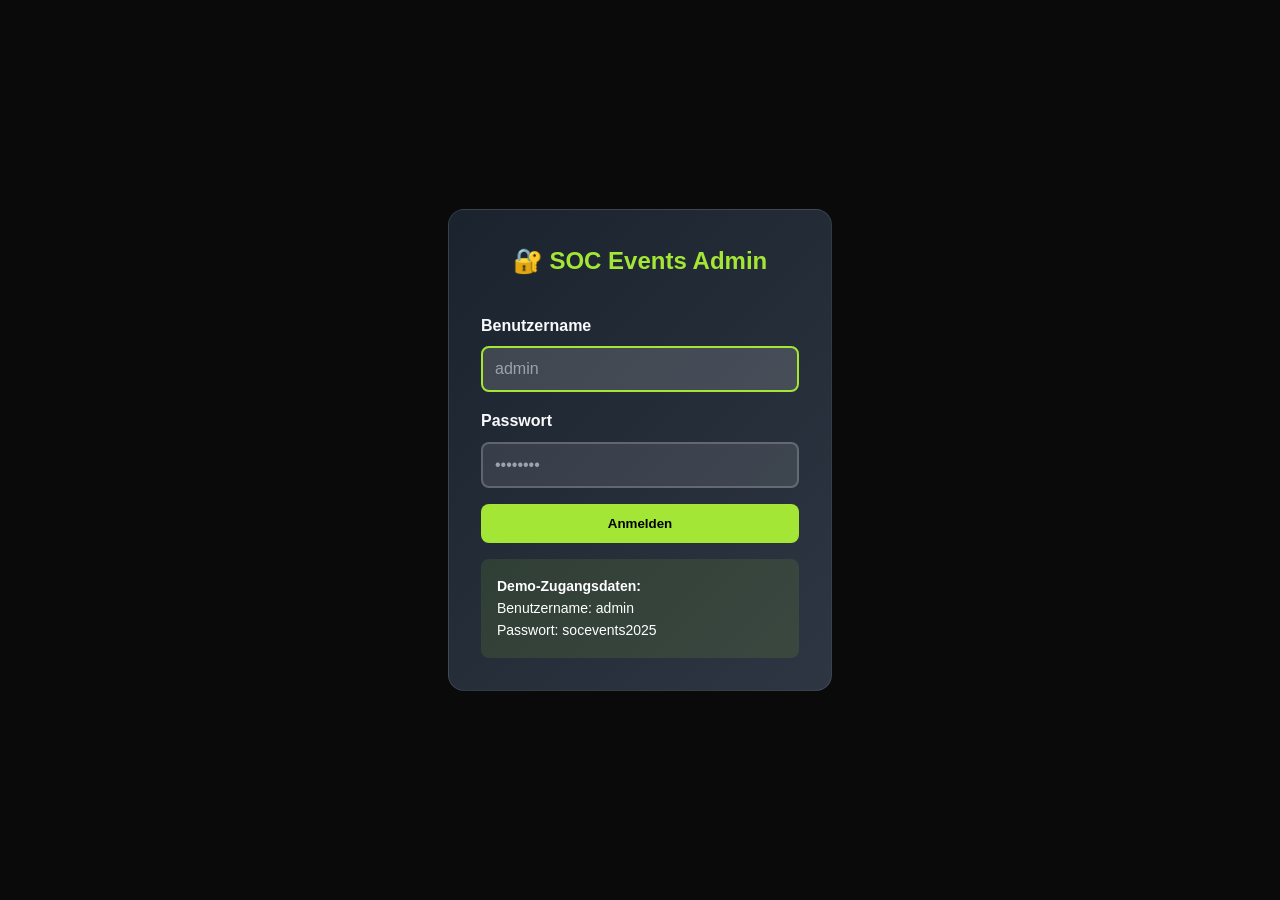
==== html-version/admin.html @ f364a634 "Add admin panel and GDPR-compliant cookie management system" ====
<!DOCTYPE html>
<html lang="de">
<head>
    <meta charset="UTF-8">
    <meta name="viewport" content="width=device-width, initial-scale=1.0">
    <title>Admin - SOC Events</title>
    <meta name="description" content="SOC Events Admin Panel - Event Management">
    <meta name="robots" content="noindex, nofollow">
    <style>
        * {
            margin: 0;
            padding: 0;
            box-sizing: border-box;
        }

        body {
            font-family: -apple-system, BlinkMacSystemFont, 'Segoe UI', 'Roboto', 'Oxygen', 'Ubuntu', 'Cantarell', sans-serif;
            background-color: #0a0a0a;
            color: #ffffff;
            line-height: 1.6;
        }

        /* Header */
        .admin-header {
            background: linear-gradient(135deg, #1f2937, #374151);
            padding: 1rem 2rem;
            border-bottom: 1px solid #374151;
        }

        .admin-title {
            font-size: 1.5rem;
            font-weight: bold;
            color: #a3e635;
        }

        .admin-subtitle {
            color: #d1d5db;
            font-size: 0.875rem;
        }

        /* Main Container */
        .admin-container {
            max-width: 72rem;
            margin: 0 auto;
            padding: 2rem;
            display: grid;
            grid-template-columns: 1fr 2fr;
            gap: 2rem;
        }

        @media (max-width: 1024px) {
            .admin-container {
                grid-template-columns: 1fr;
            }
        }

        /* Sidebar */
        .admin-sidebar {
            background: linear-gradient(135deg, rgba(31, 41, 55, 0.8), rgba(55, 65, 81, 0.8));
            border-radius: 1rem;
            padding: 1.5rem;
            height: fit-content;
            position: sticky;
            top: 2rem;
        }

        .sidebar-section {
            margin-bottom: 2rem;
        }

        .sidebar-title {
            font-size: 1.125rem;
            font-weight: bold;
            color: #a3e635;
            margin-bottom: 1rem;
        }

        .sidebar-button {
            width: 100%;
            background: rgba(163, 230, 53, 0.1);
            border: 2px solid rgba(163, 230, 53, 0.3);
            color: #a3e635;
            padding: 0.75rem 1rem;
            border-radius: 0.5rem;
            cursor: pointer;
            transition: all 0.3s ease;
            margin-bottom: 0.5rem;
            font-weight: 600;
        }

        .sidebar-button:hover, .sidebar-button.active {
            background: #a3e635;
            color: #000;
            border-color: #a3e635;
        }

        .stats-grid {
            display: grid;
            grid-template-columns: 1fr 1fr;
            gap: 1rem;
        }

        .stat-item {
            background: rgba(0, 0, 0, 0.3);
            padding: 1rem;
            border-radius: 0.5rem;
            text-align: center;
        }

        .stat-number {
            font-size: 1.5rem;
            font-weight: bold;
            color: #a3e635;
        }

        .stat-label {
            color: #d1d5db;
            font-size: 0.875rem;
        }

        /* Main Content */
        .admin-main {
            background: linear-gradient(135deg, rgba(31, 41, 55, 0.8), rgba(55, 65, 81, 0.8));
            border-radius: 1rem;
            padding: 2rem;
        }

        .section {
            display: none;
        }

        .section.active {
            display: block;
        }

        .section-title {
            font-size: 1.5rem;
            font-weight: bold;
            color: #a3e635;
            margin-bottom: 1.5rem;
        }

        /* Event Form */
        .event-form {
            display: grid;
            grid-template-columns: 1fr 1fr;
            gap: 1rem;
            margin-bottom: 2rem;
        }

        @media (max-width: 768px) {
            .event-form {
                grid-template-columns: 1fr;
            }
        }

        .form-group {
            margin-bottom: 1rem;
        }

        .form-group.full-width {
            grid-column: 1 / -1;
        }

        .form-label {
            display: block;
            margin-bottom: 0.5rem;
            font-weight: 600;
            color: #f9fafb;
        }

        .form-input, .form-textarea, .form-select {
            width: 100%;
            padding: 0.75rem;
            background: rgba(255, 255, 255, 0.1);
            border: 2px solid rgba(255, 255, 255, 0.2);
            border-radius: 0.5rem;
            color: white;
            font-size: 1rem;
            transition: all 0.3s ease;
        }

        .form-input:focus, .form-textarea:focus, .form-select:focus {
            outline: none;
            border-color: #a3e635;
            background: rgba(255, 255, 255, 0.15);
        }

        .form-input::placeholder, .form-textarea::placeholder {
            color: #9ca3af;
        }

        .form-textarea {
            min-height: 100px;
            resize: vertical;
        }

        .form-select {
            cursor: pointer;
        }

        .form-select option {
            background: #1f2937;
            color: white;
        }

        .form-button {
            background: #a3e635;
            color: #000;
            border: none;
            padding: 0.75rem 1.5rem;
            border-radius: 0.5rem;
            font-weight: 600;
            cursor: pointer;
            transition: all 0.3s ease;
            margin-right: 0.5rem;
        }

        .form-button:hover {
            background: #84cc16;
            transform: translateY(-2px);
        }

        .form-button.secondary {
            background: rgba(255, 255, 255, 0.1);
            color: white;
            border: 2px solid rgba(255, 255, 255, 0.3);
        }

        .form-button.secondary:hover {
            background: rgba(255, 255, 255, 0.2);
        }

        .form-button.danger {
            background: #ef4444;
            color: white;
        }

        .form-button.danger:hover {
            background: #dc2626;
        }

        /* Events List */
        .events-list {
            display: flex;
            flex-direction: column;
            gap: 1rem;
        }

        .event-item {
            background: rgba(0, 0, 0, 0.3);
            border-radius: 0.5rem;
            padding: 1rem;
            border: 1px solid rgba(255, 255, 255, 0.1);
            transition: all 0.3s ease;
        }

        .event-item:hover {
            border-color: #a3e635;
        }

        .event-header {
            display: flex;
            justify-content: space-between;
            align-items: flex-start;
            margin-bottom: 0.5rem;
        }

        .event-title {
            font-weight: bold;
            color: #a3e635;
        }

        .event-status {
            padding: 0.25rem 0.5rem;
            border-radius: 0.25rem;
            font-size: 0.75rem;
            font-weight: 600;
        }

        .event-status.upcoming {
            background: #10b981;
            color: white;
        }

        .event-status.past {
            background: #6b7280;
            color: white;
        }

        .event-details {
            color: #d1d5db;
            font-size: 0.875rem;
            margin-bottom: 1rem;
        }

        .event-actions {
            display: flex;
            gap: 0.5rem;
            flex-wrap: wrap;
        }

        .action-button {
            padding: 0.375rem 0.75rem;
            border-radius: 0.25rem;
            border: none;
            cursor: pointer;
            font-size: 0.75rem;
            font-weight: 600;
            transition: all 0.3s ease;
        }

        .action-button.edit {
            background: #3b82f6;
            color: white;
        }

        .action-button.edit:hover {
            background: #2563eb;
        }

        .action-button.delete {
            background: #ef4444;
            color: white;
        }

        .action-button.delete:hover {
            background: #dc2626;
        }

        .action-button.toggle {
            background: #f59e0b;
            color: white;
        }

        .action-button.toggle:hover {
            background: #d97706;
        }

        /* Messages */
        .message {
            padding: 1rem;
            border-radius: 0.5rem;
            margin-bottom: 1rem;
            display: none;
        }

        .message.success {
            background: #10b981;
            color: white;
        }

        .message.error {
            background: #ef4444;
            color: white;
        }

        .message.show {
            display: block;
        }

        /* Modal */
        .modal {
            display: none;
            position: fixed;
            z-index: 1000;
            left: 0;
            top: 0;
            width: 100%;
            height: 100%;
            background-color: rgba(0, 0, 0, 0.8);
        }

        .modal-content {
            background-color: #1f2937;
            margin: 5% auto;
            padding: 2rem;
            border-radius: 1rem;
            border: 1px solid #374151;
            width: 90%;
            max-width: 32rem;
            color: white;
        }

        .modal-header {
            display: flex;
            justify-content: space-between;
            align-items: center;
            margin-bottom: 1rem;
        }

        .modal-title {
            font-size: 1.25rem;
            font-weight: bold;
            color: #a3e635;
        }

        .close {
            color: #aaa;
            font-size: 28px;
            font-weight: bold;
            cursor: pointer;
        }

        .close:hover {
            color: white;
        }

        /* Login Form */
        .login-container {
            min-height: 100vh;
            display: flex;
            align-items: center;
            justify-content: center;
            padding: 2rem;
        }

        .login-form {
            background: linear-gradient(135deg, rgba(31, 41, 55, 0.8), rgba(55, 65, 81, 0.8));
            border-radius: 1rem;
            padding: 2rem;
            width: 100%;
            max-width: 24rem;
            border: 1px solid rgba(255, 255, 255, 0.1);
        }

        .login-title {
            font-size: 1.5rem;
            font-weight: bold;
            color: #a3e635;
            text-align: center;
            margin-bottom: 2rem;
        }

        .hidden {
            display: none !important;
        }

        /* Export section */
        .export-section {
            background: rgba(0, 0, 0, 0.3);
            border-radius: 0.5rem;
            padding: 1.5rem;
            margin-top: 2rem;
        }

        .export-title {
            color: #a3e635;
            font-weight: bold;
            margin-bottom: 1rem;
        }

        .code-block {
            background: #000;
            border-radius: 0.25rem;
            padding: 1rem;
            font-family: monospace;
            font-size: 0.875rem;
            color: #a3e635;
            overflow-x: auto;
            margin: 1rem 0;
            border: 1px solid rgba(163, 230, 53, 0.3);
        }
    </style>
</head>
<body>
    <!-- Login Screen -->
    <div id="loginScreen" class="login-container">
        <div class="login-form">
            <h1 class="login-title">🔐 SOC Events Admin</h1>
            <form id="loginForm">
                <div class="form-group">
                    <label for="username" class="form-label">Benutzername</label>
                    <input type="text" id="username" class="form-input" placeholder="admin" required>
                </div>
                <div class="form-group">
                    <label for="password" class="form-label">Passwort</label>
                    <input type="password" id="password" class="form-input" placeholder="••••••••" required>
                </div>
                <button type="submit" class="form-button" style="width: 100%;">Anmelden</button>
                <div style="margin-top: 1rem; padding: 1rem; background: rgba(163, 230, 53, 0.1); border-radius: 0.5rem; font-size: 0.875rem;">
                    <strong>Demo-Zugangsdaten:</strong><br>
                    Benutzername: admin<br>
                    Passwort: socevents2025
                </div>
            </form>
        </div>
    </div>

    <!-- Admin Panel -->
    <div id="adminPanel" class="hidden">
        <!-- Header -->
        <header class="admin-header">
            <div style="display: flex; justify-content: space-between; align-items: center;">
                <div>
                    <h1 class="admin-title">SOC Events Admin Panel</h1>
                    <p class="admin-subtitle">Event-Management für deine Website</p>
                </div>
                <button onclick="logout()" class="form-button secondary">Abmelden</button>
            </div>
        </header>

        <!-- Main Container -->
        <div class="admin-container">
            <!-- Sidebar -->
            <div class="admin-sidebar">
                <div class="sidebar-section">
                    <h3 class="sidebar-title">Navigation</h3>
                    <button class="sidebar-button active" onclick="showSection('events')">📅 Events verwalten</button>
                    <button class="sidebar-button" onclick="showSection('add-event')">➕ Event hinzufügen</button>
                    <button class="sidebar-button" onclick="showSection('export')">📄 Code exportieren</button>
                </div>

                <div class="sidebar-section">
                    <h3 class="sidebar-title">Statistiken</h3>
                    <div class="stats-grid">
                        <div class="stat-item">
                            <div class="stat-number" id="upcomingCount">0</div>
                            <div class="stat-label">Kommende Events</div>
                        </div>
                        <div class="stat-item">
                            <div class="stat-number" id="pastCount">0</div>
                            <div class="stat-label">Vergangene Events</div>
                        </div>
                    </div>
                </div>

                <div class="sidebar-section">
                    <h3 class="sidebar-title">Aktionen</h3>
                    <button class="sidebar-button" onclick="window.open('index.html', '_blank')">🌐 Website anzeigen</button>
                    <button class="sidebar-button" onclick="exportEvents()">💾 Events sichern</button>
                    <button class="sidebar-button" onclick="importEvents()">📥 Events importieren</button>
                </div>
            </div>

            <!-- Main Content -->
            <div class="admin-main">
                <div id="message" class="message"></div>

                <!-- Events Management -->
                <div id="events-section" class="section active">
                    <h2 class="section-title">Events verwalten</h2>
                    <div id="eventsList" class="events-list">
                        <!-- Events will be populated by JavaScript -->
                    </div>
                </div>

                <!-- Add Event -->
                <div id="add-event-section" class="section">
                    <h2 class="section-title">Neues Event hinzufügen</h2>
                    <form id="eventForm" class="event-form">
                        <div class="form-group">
                            <label for="eventTitle" class="form-label">Titel *</label>
                            <input type="text" id="eventTitle" class="form-input" placeholder="z.B. Booster" required>
                        </div>

                        <div class="form-group">
                            <label for="eventSubtitle" class="form-label">Untertitel *</label>
                            <input type="text" id="eventSubtitle" class="form-input" placeholder="z.B. 2025" required>
                        </div>

                        <div class="form-group">
                            <label for="eventVenue" class="form-label">Venue *</label>
                            <input type="text" id="eventVenue" class="form-input" placeholder="z.B. S12" required>
                        </div>

                        <div class="form-group">
                            <label for="eventDate" class="form-label">Datum (kurz) *</label>
                            <input type="text" id="eventDate" class="form-input" placeholder="z.B. Juho 1.22" required>
                        </div>

                        <div class="form-group">
                            <label for="eventPrice" class="form-label">Preis *</label>
                            <input type="text" id="eventPrice" class="form-input" placeholder="z.B. 25" required>
                        </div>

                        <div class="form-group">
                            <label for="eventStatus" class="form-label">Status *</label>
                            <input type="text" id="eventStatus" class="form-input" placeholder="z.B. Available" required>
                        </div>

                        <div class="form-group">
                            <label for="eventImage" class="form-label">Bild URL *</label>
                            <input type="url" id="eventImage" class="form-input" placeholder="https://images.unsplash.com/..." required>
                        </div>

                        <div class="form-group">
                            <label for="eventCardType" class="form-label">Kartenfarbe *</label>
                            <select id="eventCardType" class="form-select" required>
                                <option value="">Farbe wählen</option>
                                <option value="blue">Blau</option>
                                <option value="green">Grün</option>
                                <option value="red">Rot</option>
                            </select>
                        </div>

                        <div class="form-group">
                            <label for="eventButtonStyle" class="form-label">Button-Stil *</label>
                            <select id="eventButtonStyle" class="form-select" required>
                                <option value="">Stil wählen</option>
                                <option value="default">Standard (Lime)</option>
                                <option value="dark">Dunkel</option>
                                <option value="light">Hell</option>
                            </select>
                        </div>

                        <div class="form-group">
                            <label for="eventFullDate" class="form-label">Vollständiges Datum *</label>
                            <input type="text" id="eventFullDate" class="form-input" placeholder="z.B. 1. Juli 2022" required>
                        </div>

                        <div class="form-group">
                            <label for="eventStartTime" class="form-label">Startzeit *</label>
                            <input type="time" id="eventStartTime" class="form-input" required>
                        </div>

                        <div class="form-group">
                            <label for="eventEndTime" class="form-label">Endzeit *</label>
                            <input type="time" id="eventEndTime" class="form-input" required>
                        </div>

                        <div class="form-group">
                            <label for="eventCategory" class="form-label">Kategorie *</label>
                            <select id="eventCategory" class="form-select" required>
                                <option value="">Kategorie wählen</option>
                                <option value="Konzert">Konzert</option>
                                <option value="Festival">Festival</option>
                                <option value="Kulturell">Kulturell</option>
                                <option value="Gala">Gala</option>
                                <option value="Jazz">Jazz</option>
                                <option value="Electronic">Electronic</option>
                            </select>
                        </div>

                        <div class="form-group">
                            <label for="eventAgeRestriction" class="form-label">Altersfreigabe *</label>
                            <select id="eventAgeRestriction" class="form-select" required>
                                <option value="">Altersfreigabe wählen</option>
                                <option value="Alle Altersgruppen">Alle Altersgruppen</option>
                                <option value="16+">16+</option>
                                <option value="18+">18+</option>
                                <option value="21+">21+</option>
                            </select>
                        </div>

                        <div class="form-group">
                            <label for="eventTicketsAvailable" class="form-label">Verfügbare Tickets *</label>
                            <input type="number" id="eventTicketsAvailable" class="form-input" placeholder="z.B. 500" required>
                        </div>

                        <div class="form-group">
                            <label for="eventType" class="form-label">Event-Typ *</label>
                            <select id="eventType" class="form-select" required>
                                <option value="">Typ wählen</option>
                                <option value="upcoming">Kommendes Event</option>
                                <option value="past">Vergangenes Event</option>
                            </select>
                        </div>

                        <div class="form-group full-width">
                            <label for="eventDescription" class="form-label">Beschreibung *</label>
                            <textarea id="eventDescription" class="form-textarea" placeholder="Beschreibung des Events..." required></textarea>
                        </div>

                        <div class="form-group full-width">
                            <button type="submit" class="form-button">Event hinzufügen</button>
                            <button type="button" class="form-button secondary" onclick="clearForm()">Formular leeren</button>
                        </div>
                    </form>
                </div>

                <!-- Export Section -->
                <div id="export-section" class="section">
                    <h2 class="section-title">Code exportieren</h2>
                    <p style="color: #d1d5db; margin-bottom: 1.5rem;">
                        Hier kannst du den aktualisierten JavaScript-Code für deine Website exportieren.
                    </p>

                    <div class="export-section">
                        <h3 class="export-title">JavaScript für index.html</h3>
                        <p style="color: #d1d5db; font-size: 0.875rem; margin-bottom: 1rem;">
                            Ersetze die Event-Arrays in deiner index.html mit diesem Code:
                        </p>
                        <div class="code-block" id="exportCode">
                            <!-- Code will be populated by JavaScript -->
                        </div>
                        <button class="form-button" onclick="copyToClipboard()">📋 Code kopieren</button>
                        <button class="form-button secondary" onclick="downloadCode()">💾 Als Datei herunterladen</button>
                    </div>
                </div>
            </div>
        </div>
    </div>

    <!-- Delete Confirmation Modal -->
    <div id="deleteModal" class="modal">
        <div class="modal-content">
            <div class="modal-header">
                <h3 class="modal-title">Event löschen</h3>
                <span class="close" onclick="closeDeleteModal()">&times;</span>
            </div>
            <p style="margin-bottom: 1.5rem;">Bist du sicher, dass du dieses Event löschen möchtest? Diese Aktion kann nicht rückgängig gemacht werden.</p>
            <button id="confirmDelete" class="form-button danger">Löschen</button>
            <button class="form-button secondary" onclick="closeDeleteModal()">Abbrechen</button>
        </div>
    </div>

    <script>
        // Admin Authentication
        const ADMIN_USERNAME = 'admin';
        const ADMIN_PASSWORD = 'socevents2025';

        // Event Storage
        let events = {
            upcoming: [],
            past: []
        };

        // Load events from localStorage
        function loadEvents() {
            const stored = localStorage.getItem('socevents_admin_data');
            if (stored) {
                events = JSON.parse(stored);
            } else {
                // Default events
                events = {
                    upcoming: [
                        {
                            id: 1,
                            title: "Booster",
                            subtitle: "2025",
                            venue: "S12",
                            date: "Juho 1.22",
                            price: "553",
                            status: "Art",
                            image: "https://images.unsplash.com/photo-1429962714451-bb934ecdc4ec?w=400&q=80",
                            cardType: 'blue',
                            buttonStyle: 'default',
                            description: "Ein unvergessliches Konzert-Erlebnis mit internationalen Künstlern und einer spektakulären Bühnenshow.",
                            fullDate: "1. Juli 2022",
                            startTime: "20:00",
                            endTime: "02:00",
                            category: "Konzert",
                            ageRestriction: "18+",
                            ticketsAvailable: 1250
                        }
                    ],
                    past: [
                        {
                            id: 4,
                            title: "Summer",
                            subtitle: "Festival 2024",
                            venue: "Stadtpark",
                            date: "Aug 15.24",
                            price: "75",
                            status: "Sold Out",
                            image: "https://images.unsplash.com/photo-1459749411175-04bf5292ceea?w=400&q=80",
                            cardType: 'blue',
                            buttonStyle: 'default',
                            description: "Ein unvergessliches Sommerfestival mit über 20 Künstlern aus verschiedenen Genres.",
                            fullDate: "15. August 2024",
                            startTime: "14:00",
                            endTime: "02:00",
                            category: "Festival",
                            ageRestriction: "16+",
                            ticketsAvailable: 0
                        }
                    ]
                };
                saveEvents();
            }
        }

        // Save events to localStorage
        function saveEvents() {
            localStorage.setItem('socevents_admin_data', JSON.stringify(events));
            updateStats();
            updateExportCode();
        }

        // Login functionality
        document.getElementById('loginForm').addEventListener('submit', function(e) {
            e.preventDefault();
            const username = document.getElementById('username').value;
            const password = document.getElementById('password').value;

            if (username === ADMIN_USERNAME && password === ADMIN_PASSWORD) {
                document.getElementById('loginScreen').classList.add('hidden');
                document.getElementById('adminPanel').classList.remove('hidden');
                loadEvents();
                renderEvents();
                updateStats();
                updateExportCode();
            } else {
                showMessage('Ungültige Anmeldedaten', 'error');
            }
        });

        // Logout
        function logout() {
            document.getElementById('loginScreen').classList.remove('hidden');
            document.getElementById('adminPanel').classList.add('hidden');
            document.getElementById('username').value = '';
            document.getElementById('password').value = '';
        }

        // Show section
        function showSection(sectionName) {
            // Update sidebar buttons
            document.querySelectorAll('.sidebar-button').forEach(btn => btn.classList.remove('active'));
            event.target.classList.add('active');

            // Show section
            document.querySelectorAll('.section').forEach(section => section.classList.remove('active'));
            document.getElementById(sectionName + '-section').classList.add('active');
        }

        // Show message
        function showMessage(text, type = 'success') {
            const message = document.getElementById('message');
            message.textContent = text;
            message.className = `message ${type} show`;
            setTimeout(() => {
                message.classList.remove('show');
            }, 5000);
        }

        // Add event
        document.getElementById('eventForm').addEventListener('submit', function(e) {
            e.preventDefault();

            const formData = new FormData(this);
            const eventData = {
                id: Date.now(),
                title: document.getElementById('eventTitle').value,
                subtitle: document.getElementById('eventSubtitle').value,
                venue: document.getElementById('eventVenue').value,
                date: document.getElementById('eventDate').value,
                price: document.getElementById('eventPrice').value,
                status: document.getElementById('eventStatus').value,
                image: document.getElementById('eventImage').value,
                cardType: document.getElementById('eventCardType').value,
                buttonStyle: document.getElementById('eventButtonStyle').value,
                description: document.getElementById('eventDescription').value,
                fullDate: document.getElementById('eventFullDate').value,
                startTime: document.getElementById('eventStartTime').value,
                endTime: document.getElementById('eventEndTime').value,
                category: document.getElementById('eventCategory').value,
                ageRestriction: document.getElementById('eventAgeRestriction').value,
                ticketsAvailable: parseInt(document.getElementById('eventTicketsAvailable').value)
            };

            const eventType = document.getElementById('eventType').value;

            if (eventType === 'upcoming') {
                events.upcoming.push(eventData);
            } else {
                events.past.push(eventData);
                eventData.ticketsAvailable = 0; // Past events have no tickets available
            }

            saveEvents();
            renderEvents();
            clearForm();
            showMessage('Event erfolgreich hinzugefügt!');
        });

        // Clear form
        function clearForm() {
            document.getElementById('eventForm').reset();
        }

        // Render events
        function renderEvents() {
            const container = document.getElementById('eventsList');
            container.innerHTML = '';

            // Render upcoming events
            if (events.upcoming.length > 0) {
                const upcomingSection = document.createElement('div');
                upcomingSection.innerHTML = '<h3 style="color: #a3e635; margin-bottom: 1rem;">Kommende Events</h3>';
                container.appendChild(upcomingSection);

                events.upcoming.forEach(event => {
                    container.appendChild(createEventItem(event, 'upcoming'));
                });
            }

            // Render past events
            if (events.past.length > 0) {
                const pastSection = document.createElement('div');
                pastSection.innerHTML = '<h3 style="color: #a3e635; margin: 2rem 0 1rem 0;">Vergangene Events</h3>';
                container.appendChild(pastSection);

                events.past.forEach(event => {
                    container.appendChild(createEventItem(event, 'past'));
                });
            }

            if (events.upcoming.length === 0 && events.past.length === 0) {
                container.innerHTML = '<p style="color: #9ca3af; text-align: center; padding: 2rem;">Noch keine Events vorhanden. Füge dein erstes Event hinzu!</p>';
            }
        }

        // Create event item
        function createEventItem(event, type) {
            const item = document.createElement('div');
            item.className = 'event-item';
            item.innerHTML = `
                <div class="event-header">
                    <div class="event-title">${event.title} ${event.subtitle}</div>
                    <div class="event-status ${type}">${type === 'upcoming' ? 'Kommend' : 'Vergangen'}</div>
                </div>
                <div class="event-details">
                    <strong>Venue:</strong> ${event.venue} |
                    <strong>Datum:</strong> ${event.fullDate} |
                    <strong>Preis:</strong> €${event.price} |
                    <strong>Kategorie:</strong> ${event.category}
                </div>
                <div class="event-actions">
                    <button class="action-button edit" onclick="editEvent(${event.id}, '${type}')">Bearbeiten</button>
                    <button class="action-button toggle" onclick="toggleEventType(${event.id}, '${type}')">${type === 'upcoming' ? 'Als vergangen markieren' : 'Als kommend markieren'}</button>
                    <button class="action-button delete" onclick="deleteEvent(${event.id}, '${type}')">Löschen</button>
                </div>
            `;
            return item;
        }

        // Edit event
        function editEvent(id, type) {
            const event = type === 'upcoming'
                ? events.upcoming.find(e => e.id === id)
                : events.past.find(e => e.id === id);

            if (event) {
                // Fill form with event data
                document.getElementById('eventTitle').value = event.title;
                document.getElementById('eventSubtitle').value = event.subtitle;
                document.getElementById('eventVenue').value = event.venue;
                document.getElementById('eventDate').value = event.date;
                document.getElementById('eventPrice').value = event.price;
                document.getElementById('eventStatus').value = event.status;
                document.getElementById('eventImage').value = event.image;
                document.getElementById('eventCardType').value = event.cardType;
                document.getElementById('eventButtonStyle').value = event.buttonStyle;
                document.getElementById('eventDescription').value = event.description;
                document.getElementById('eventFullDate').value = event.fullDate;
                document.getElementById('eventStartTime').value = event.startTime;
                document.getElementById('eventEndTime').value = event.endTime;
                document.getElementById('eventCategory').value = event.category;
                document.getElementById('eventAgeRestriction').value = event.ageRestriction;
                document.getElementById('eventTicketsAvailable').value = event.ticketsAvailable;
                document.getElementById('eventType').value = type;

                // Delete original event
                deleteEventById(id, type);

                // Switch to add event section
                showSection('add-event');
                document.querySelector('[onclick="showSection(\'add-event\')"]').classList.add('active');
                document.querySelector('[onclick="showSection(\'events\')"]').classList.remove('active');

                showMessage('Event zum Bearbeiten geladen. Änderungen vornehmen und speichern.');
            }
        }

        // Toggle event type
        function toggleEventType(id, currentType) {
            const event = currentType === 'upcoming'
                ? events.upcoming.find(e => e.id === id)
                : events.past.find(e => e.id === id);

            if (event) {
                // Remove from current array
                if (currentType === 'upcoming') {
                    events.upcoming = events.upcoming.filter(e => e.id !== id);
                    event.ticketsAvailable = 0; // Set to 0 for past events
                    events.past.push(event);
                } else {
                    events.past = events.past.filter(e => e.id !== id);
                    events.upcoming.push(event);
                }

                saveEvents();
                renderEvents();
                showMessage('Event-Typ erfolgreich geändert!');
            }
        }

        // Delete event
        let eventToDelete = null;
        let eventTypeToDelete = null;

        function deleteEvent(id, type) {
            eventToDelete = id;
            eventTypeToDelete = type;
            document.getElementById('deleteModal').style.display = 'block';
        }

        function closeDeleteModal() {
            document.getElementById('deleteModal').style.display = 'none';
            eventToDelete = null;
            eventTypeToDelete = null;
        }

        document.getElementById('confirmDelete').addEventListener('click', function() {
            if (eventToDelete && eventTypeToDelete) {
                deleteEventById(eventToDelete, eventTypeToDelete);
                saveEvents();
                renderEvents();
                closeDeleteModal();
                showMessage('Event erfolgreich gelöscht!');
            }
        });

        function deleteEventById(id, type) {
            if (type === 'upcoming') {
                events.upcoming = events.upcoming.filter(e => e.id !== id);
            } else {
                events.past = events.past.filter(e => e.id !== id);
            }
        }

        // Update statistics
        function updateStats() {
            document.getElementById('upcomingCount').textContent = events.upcoming.length;
            document.getElementById('pastCount').textContent = events.past.length;
        }

        // Export functionality
        function updateExportCode() {
            const code = `// Upcoming Events
const upcomingEvents = ${JSON.stringify(events.upcoming, null, 2)};

// Past Events
const pastEvents = ${JSON.stringify(events.past, null, 2)};`;

            document.getElementById('exportCode').textContent = code;
        }

        function copyToClipboard() {
            const code = document.getElementById('exportCode').textContent;
            navigator.clipboard.writeText(code).then(() => {
                showMessage('Code in Zwischenablage kopiert!');
            }).catch(() => {
                showMessage('Fehler beim Kopieren', 'error');
            });
        }

        function downloadCode() {
            const code = document.getElementById('exportCode').textContent;
            const blob = new Blob([code], { type: 'text/javascript' });
            const url = URL.createObjectURL(blob);
            const a = document.createElement('a');
            a.href = url;
            a.download = 'socevents-data.js';
            document.body.appendChild(a);
            a.click();
            document.body.removeChild(a);
            URL.revokeObjectURL(url);
            showMessage('Code als Datei heruntergeladen!');
        }

        // Import/Export functions
        function exportEvents() {
            const data = JSON.stringify(events, null, 2);
            const blob = new Blob([data], { type: 'application/json' });
            const url = URL.createObjectURL(blob);
            const a = document.createElement('a');
            a.href = url;
            a.download = 'socevents-backup.json';
            document.body.appendChild(a);
            a.click();
            document.body.removeChild(a);
            URL.revokeObjectURL(url);
            showMessage('Events exportiert!');
        }

        function importEvents() {
            const input = document.createElement('input');
            input.type = 'file';
            input.accept = '.json';
            input.onchange = function(e) {
                const file = e.target.files[0];
                if (file) {
                    const reader = new FileReader();
                    reader.onload = function(e) {
                        try {
                            const importedEvents = JSON.parse(e.target.result);
                            events = importedEvents;
                            saveEvents();
                            renderEvents();
                            showMessage('Events erfolgreich importiert!');
                        } catch (error) {
                            showMessage('Fehler beim Importieren der Datei', 'error');
                        }
                    };
                    reader.readAsText(file);
                }
            };
            input.click();
        }

        // Close modal when clicking outside
        window.onclick = function(event) {
            const modal = document.getElementById('deleteModal');
            if (event.target === modal) {
                closeDeleteModal();
            }
        }

        // Initialize
        document.addEventListener('DOMContentLoaded', function() {
            // Auto-focus username field
            document.getElementById('username').focus();
        });
    </script>
</body>
</html>
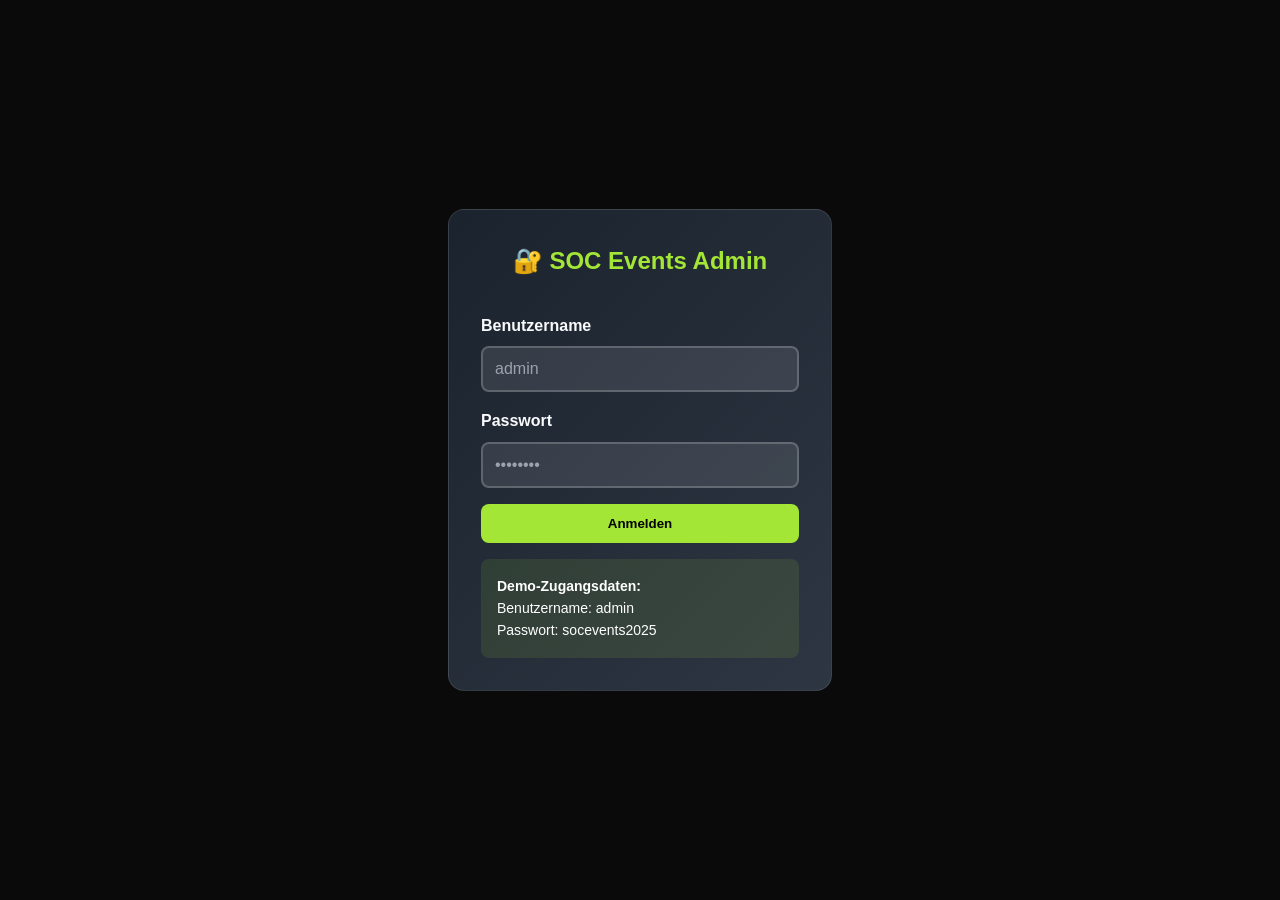
==== commit e41600f1: "Add database integration solutions for admin panel functionality" ====
--- a/html-version/admin.html
+++ b/html-version/admin.html
@@ -716,66 +716,59 @@
             past: []
         };
 
-        // Load events from localStorage
-        function loadEvents() {
-            const stored = localStorage.getItem('socevents_admin_data');
-            if (stored) {
-                events = JSON.parse(stored);
-            } else {
-                // Default events
-                events = {
-                    upcoming: [
-                        {
-                            id: 1,
-                            title: "Booster",
-                            subtitle: "2025",
-                            venue: "S12",
-                            date: "Juho 1.22",
-                            price: "553",
-                            status: "Art",
-                            image: "https://images.unsplash.com/photo-1429962714451-bb934ecdc4ec?w=400&q=80",
-                            cardType: 'blue',
-                            buttonStyle: 'default',
-                            description: "Ein unvergessliches Konzert-Erlebnis mit internationalen Künstlern und einer spektakulären Bühnenshow.",
-                            fullDate: "1. Juli 2022",
-                            startTime: "20:00",
-                            endTime: "02:00",
-                            category: "Konzert",
-                            ageRestriction: "18+",
-                            ticketsAvailable: 1250
-                        }
-                    ],
-                    past: [
-                        {
-                            id: 4,
-                            title: "Summer",
-                            subtitle: "Festival 2024",
-                            venue: "Stadtpark",
-                            date: "Aug 15.24",
-                            price: "75",
-                            status: "Sold Out",
-                            image: "https://images.unsplash.com/photo-1459749411175-04bf5292ceea?w=400&q=80",
-                            cardType: 'blue',
-                            buttonStyle: 'default',
-                            description: "Ein unvergessliches Sommerfestival mit über 20 Künstlern aus verschiedenen Genres.",
-                            fullDate: "15. August 2024",
-                            startTime: "14:00",
-                            endTime: "02:00",
-                            category: "Festival",
-                            ageRestriction: "16+",
-                            ticketsAvailable: 0
-                        }
-                    ]
-                };
-                saveEvents();
-            }
-        }
-
-        // Save events to localStorage
-        function saveEvents() {
-            localStorage.setItem('socevents_admin_data', JSON.stringify(events));
+        // Load events from API
+        async function loadEvents() {
+            try {
+                const response = await fetch('api.php');
+                if (response.ok) {
+                    events = await response.json();
+                } else {
+                    throw new Error('Failed to load events');
+                }
+            } catch (error) {
+                console.error('Error loading events:', error);
+                showMessage('Fehler beim Laden der Events: ' + error.message, 'error');
+                // Fallback to localStorage
+                const stored = localStorage.getItem('socevents_admin_data');
+                if (stored) {
+                    events = JSON.parse(stored);
+                } else {
+                    events = { upcoming: [], past: [] };
+                }
+            }
             updateStats();
             updateExportCode();
+        }
+
+        // Save events to API
+        async function saveEvents() {
+            try {
+                const response = await fetch('api.php', {
+                    method: 'POST',
+                    headers: {
+                        'Content-Type': 'application/json',
+                    },
+                    body: JSON.stringify({ events: events })
+                });
+
+                const result = await response.json();
+                if (result.success) {
+                    // Also save to localStorage as backup
+                    localStorage.setItem('socevents_admin_data', JSON.stringify(events));
+                    updateStats();
+                    updateExportCode();
+                } else {
+                    throw new Error(result.message || 'Failed to save events');
+                }
+            } catch (error) {
+                console.error('Error saving events:', error);
+                showMessage('Fehler beim Speichern der Events: ' + error.message, 'error');
+
+                // Fallback: save to localStorage only
+                localStorage.setItem('socevents_admin_data', JSON.stringify(events));
+                updateStats();
+                updateExportCode();
+            }
         }
 
         // Login functionality
@@ -787,10 +780,8 @@
             if (username === ADMIN_USERNAME && password === ADMIN_PASSWORD) {
                 document.getElementById('loginScreen').classList.add('hidden');
                 document.getElementById('adminPanel').classList.remove('hidden');
-                loadEvents();
+                await loadEvents();
                 renderEvents();
-                updateStats();
-                updateExportCode();
             } else {
                 showMessage('Ungültige Anmeldedaten', 'error');
             }
